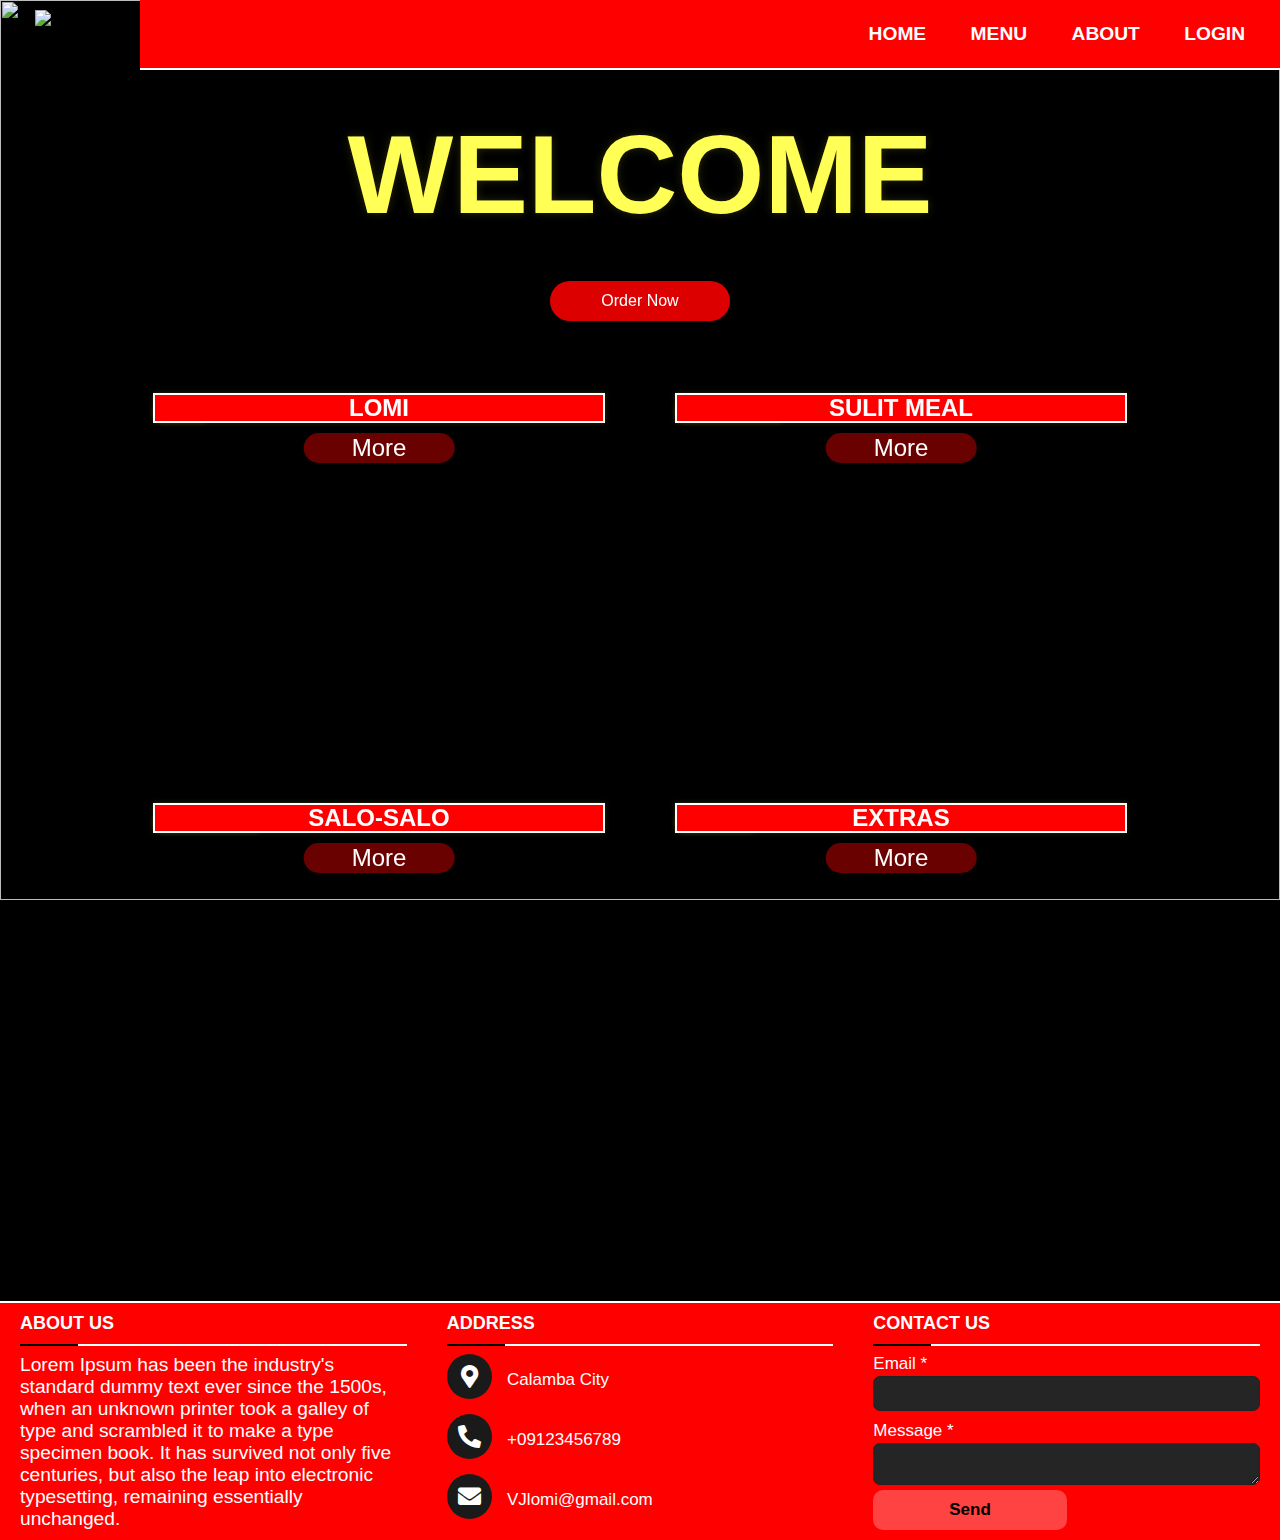
==== index.html @ 70a9bf77 "Add files via upload" ====
<!DOCTYPE html>
<html lang="en">
<head>
	<meta charset="utf-8">
	<meta name="viewport" content="width=device-width, initial-scale=1">
	<link rel="stylesheet" href="https://cdnjs.cloudflare.com/ajax/libs/font-awesome/5.15.3/css/all.min.css"/>
	<link rel="stylesheet" href="homecss1.css">
	<title>VJ LOMI ONLINE</title>
</head>
<body bgcolor="black">
	<img src="bbgg.png" width="100%" height=100% style="position: fixed; filter: opacity(98%);">
	<img class="nav-icon" src="LOGO.png">
	<div class="nav">
		<input type="checkbox" id="check" style="display: none;">
		<label for="check" class="checkbtn"><i class="fas fa-bars"></i></label>
		<ul>
			<li><a href="home1.html">Home</a></li>
			<li><a href="final-menu.html">Menu</a></li>
			<li><a href="about us.html">About</a></li>
			<li><a href="login.html">Login</a></li>
		</ul>
	</div>
	<div style="position: relative; top: 120px; width: 100vw">
		<div class="welcome centerdiv">WELCOME</div>
		<div class="welcomep centerdiv">
			Experience the unique taste of Original Batangas Lomi</div>
		<div class="btn" onclick="window.location.href='final-menu.html'">Order Now</div> 
	</div>
	<div class="grid">
		<div>
			<img src="reglomi.jpg" alt="LOMI">
			<div class="centerdiv">Lomi</div>
			<button><a href="final-menu.html">More</a></button>
		</div>
		<div>
			<img src="sulitt.jpg" alt="SULIT MEAL">
			<div class="centerdiv">Sulit Meal</div>
			<button><a href="final-menu.html">More</a></button>
		</div>
		<div>
			<img src="salo.jpg" alt="SALO-SALO">
			<div class="centerdiv">Salo-Salo</div>
			<button><a href="final-menu.html">More</a></button>
		</div>
		<div>
			<img src="extra.jpg" alt="EXTRAS">
			<div class="centerdiv">Extras</div>
			<button><a href="final-menu.html">More</a></button>
		</div>
	</div>
<!--	<footer class="copyright">&copy; Copyright 2023 VJ Batangas Lomi</footer> -->
<footer class="copyright"> 
	<div class="main-content"> 
	<div class="left box"> 
		<h2>About us</h2> 
		<div class="content">
			<p1>Lorem Ipsum has been the industry's standard dummy text ever since the 1500s, when an unknown printer took a galley of type and scrambled it to make a type specimen book. It has survived not only five centuries, but also the leap into electronic typesetting, remaining essentially unchanged.</p> 
		</div> 
	</div> 
	<div class="center box"> 
		<h2>Address</h2> 
		<div class="content"> 
			<div class="place"> 
				<span class="fas fa-map-marker-alt"></span> 
				<span class="text">Calamba City</span> 
			</div> 
			<div class="phone"> 
				<span class="fas fa-phone-alt"></span> 
				<span class="text">+09123456789</span> 
			</div> <div class="email"> 
				<span class="fas fa-envelope"></span> 
				<span class="text">VJlomi@gmail.com</span> 
			</div> 
		</div> 
	</div> 
	<div class="right box"> 
		<h2>Contact us</h2> 
		<div class="content"> 
			<form action="#"> 
				<div class="email"> 
					<div class="text">Email *</div> 
					<input type="email" required> 
				</div> 
				<div class="msg"> 
					<div class="text">Message *</div> 
					<textarea rows="2" cols="25" required>
					</textarea> 
				</div> 
				<div class="btn1">
					<button type="submit">Send</button> 
					</div> 
				</form> 
			</div>
		</div>
	</div>      
</footer>
</body>
</html>
---- homecss1.css ----
* {
    font-family: 'Poppins', sans-serif;
}
.centerdiv {
    display: flex;
    justify-content: center;
    align-items: center;
}

body {
    margin: 0; padding: 0;
    overflow-x: hidden;
}
.nav-icon {
    margin-left: 35px;
    position: absolute;
    top: 10px; left: 0;
    width: 70px;
}
.nav {
    z-index: 9998;
    display: flex;
    align-items: center;
    position: relative;
    top:0;
    left:140px;
    width:calc(100vw - 140px);
    height:70px;
    background-color: red;
    border-bottom: 2px solid white;
}
.nav ul {
    position: absolute;
    right: 0;
}
.nav li {
    margin-right: 30px;
    display: inline-block;
    list-style: none;
    text-transform: uppercase;
}
.nav li a {
    text-align: center;
    text-decoration: none;
    color: white;
    font-weight: bold;
    padding: 5px;
    transition: 1s background-color, color;
    font-size: 1.2rem;
}
.nav li a:hover {
    background-color: #00000044;
    color: #ffff55;
}
.checkbtn {
    display: none;
    position: absolute;
    font-size: 2rem;
    color: white;
    right: 30px;
    cursor: pointer;
}
.welcome {
    margin-top: -80px;
    position: relative;
    font-size: 7rem;
    font-weight: bold;
    color: #ffff55;
    text-shadow: 0 0 10px #44441199;
}
.welcomep 
{ 
    position: relative; font-size: 1.2rem 
}

.btn {
    display: flex;
    justify-content: center;
    align-items: center;
    border-radius: 20px;

    position: relative;
    width: 180px;
    height: 40px;
    text-align: center;
    left: 50vw;
    transform: translateX(-50%);
    margin-top: 20px;

    color: white;
    background-color: #ff0000dd;
    transition: 0.2s transform, color, background-color;
    cursor: pointer;
}

.btn:hover {
    background-color: red;
    transform: translateX(-50%) scale(1.04);
    color: rgb(255, 255, 255);
}

.grid {
    display: grid;
    grid-template-columns: repeat(2, 1fr);
    gap: 20px;

    position: relative;
    margin-top: 200px;
    left: 10vw;
    width: 80vw;

    min-height: 100vh;
    height: auto;
    padding-bottom: 100px;
}

.grid div img {
    position: relative;
    width: 90%;
    left: 5%;
    border-radius: 20px;
    border: 2px solid white;
    box-shadow: 0 0 5px #44441199;

    background-color: transparent;
}

.grid div div {
    color:  white;
    position: relative;
    top: -30px;
    width: 90%;
    left: 5%;
    height: 30px;
    text-align: center;
    font-size: 1.5rem;
    font-weight: bold;
    text-transform: uppercase;
    border: 2px solid white;
    box-shadow: 0 0 5px #44441199;
    background-color: red;
}

.grid div button {
    position: relative;
    top: -20px;
    left: 50%;
    width: 30%;
    height: 30px;
    border-radius: 20px;
    border: none;
    outline: none;
    background-color: rgb(105, 1, 1);
    color: rgb(255, 192, 192);
    font-size: 1.5rem;
    cursor: pointer;
    transform: translateX(-50%);
    transition: 0.2s all;
}

.grid div a{
    color:  white;
    text-decoration: none;
    position: relative;
    text-align: center;
    font-size: 1.5rem;
    font-weight: 500;
    
}

.grid div button:hover {
    transform: translateX(-50%) scale(1.04);
    color: rgb(255, 255, 255);
}
/* FOOTER */
.copyright {
    display: flex;
    position: relative;

    color: white;
    font-size: 1.2rem;
    border-top: 2px solid white;
    z-index: 999;
}

*{ 
    margin: 0; 
    padding: 0; 
    box-sizing: border-box;
} 
.content1{ 
    position: relative; 
    margin: 130px auto; 
    text-align: center; 
    padding: 0 20px;
 } 
.content1 .text{ 
    font-size: 2.5rem; 
    font-weight: 600; 
    color: #fdfdfd; 
}
.content1 .p1{ 
    font-size: 2.1875rem; 
    font-weight: 600; 
    color: #202020; 
} 
footer {
     position: auto; 
     bottom: 0px; 
     width: 100%; 
     background: #ff0000;
}
 .main-content { 
    display: flex;
 } 
 .main-content .box {
     flex-basis: 50%; 
     padding: 10px 20px;
} 
 .box h2 { 
    font-size: 1.125rem; 
    font-weight: 600; 
    text-transform: uppercase; 
} 
 .box .content { 
    margin: 20px 0 0 0; 
    position: relative;
 }
  .box .content:before{ 
    position: absolute; 
    content: ''; 
    top: -10px; 
    height: 2px; 
    width: 100%; 
    background: #ffffff; 
}
   .box .content:after{ 
    position: absolute; 
    content: ''; 
    height: 2px; 
    width: 15%; 
    background: #000000; 
    top: -10px; 
} 
   .left .content p{ 
    text-align: justify; 
} 
.left .content .social{ 
    margin: 20px 0 0 0; 
}
.left .content .social a{ 
    padding: 0 2px;
} 
.left .content .social a span { 
    height: 40px; 
    width: 40px; 
    background: #1a1a1a; 
    line-height: 40px; 
    text-align: center; 
    font-size: 18px; 
    border-radius: 5px; 
    transition: 0.3s; 
} 
.left .content .social a span:hover { 
    background: #f12020; 
    }
.center .content .fas{ 
    font-size: 1.4375rem; 
    background: #1a1a1a;
    height: 45px; 
    width: 45px; 
    line-height: 45px;
    text-align: center; 
    border-radius: 50%; 
    transition: 0.3s; 
    cursor: pointer; 
} 
.center .content .fas:hover{ 
        background: #ff5151; 
} 
.center .content .text{ 
        font-size: 1.0625rem; 
        padding-left: 10px; 
} 
.center .content .phone{ 
    margin: 15px 0; 
} 
.right form .text{ 
        font-size: 1.0625rem; 
        margin-bottom: 2px; 
        color: #ffffff; 
    } 
     .right form .msg{ 
        margin-top: 10px; 
    } 
    .right form input, .right form textarea{ 
        width: 100%; 
        border-radius: 7px;
        font-size: 1.0625rem; 
        background: #252525; 
        color: white;
        padding-left: 10px; 
        border: 1px solid #222222; 
    } 
     .right form input:focus, .right form textarea:focus{ 
        outline-color: #3498db; 
    } 
     .right form input{ 
        height: 35px; 
    } 
     .right form .btn{ 
        margin-top: 10px; 
    } 
     .right form .btn1 button{ 
        height: 40px; 
        width: 50%; 
        border: none; 
        outline: none; 
        border-radius: 10px;
        background: #ff4949e5; 
        font-size: 1.0625rem; 
        font-weight: bold; 
        cursor: pointer; 
        transition: .3s; 
    } 
.right form .btn button:hover{ 
        background: #ff5e5ee7; 
    } 
     .bottom center{ 
        padding: 5px; 
        font-size: 0.9375rem; 
        background: #ff4a4a; 
    } 
     .bottom center span{ 
        color: #656565; 
    }
      .bottom center a{ 
        color: #f12020; 
        text-decoration: none; 
    } 
      .bottom center a:hover{ 
        text-decoration: 
        underline; 
}

 @media (max-width: 754px) {
     .grid {
         grid-template-columns: repeat(1, 1fr);
     }
    .welcome  { 
        font-size: 5rem ; 
    }
    .welcomep { 
        font-size: 1rem ; 
    }
    .checkbtn { 
        display  : block; 
    }
    .nav ul { 
        position: fixed;
        width: 100vw;
        top: 60px;
        left: -100vw;

        height: 100vh;
        background: red;
        transition: all .5s;
        padding: 0;
        border-radius: 20px;
    }
    .nav ul li {
        display: block;
        position: relative;
        width: 90%;
        left: 10%;
        padding: 0;
        margin-left: -20px;
        margin-top: 5%;
        margin-bottom: 5%;
        text-align: center;
    }
    .nav ul li a { 
        font-size: 2rem; 
    }
    .nav li a:hover {
        background-color: #00000000;
        color: #ffff55;
    }
    #check:checked ~ ul { left: 0; }
}
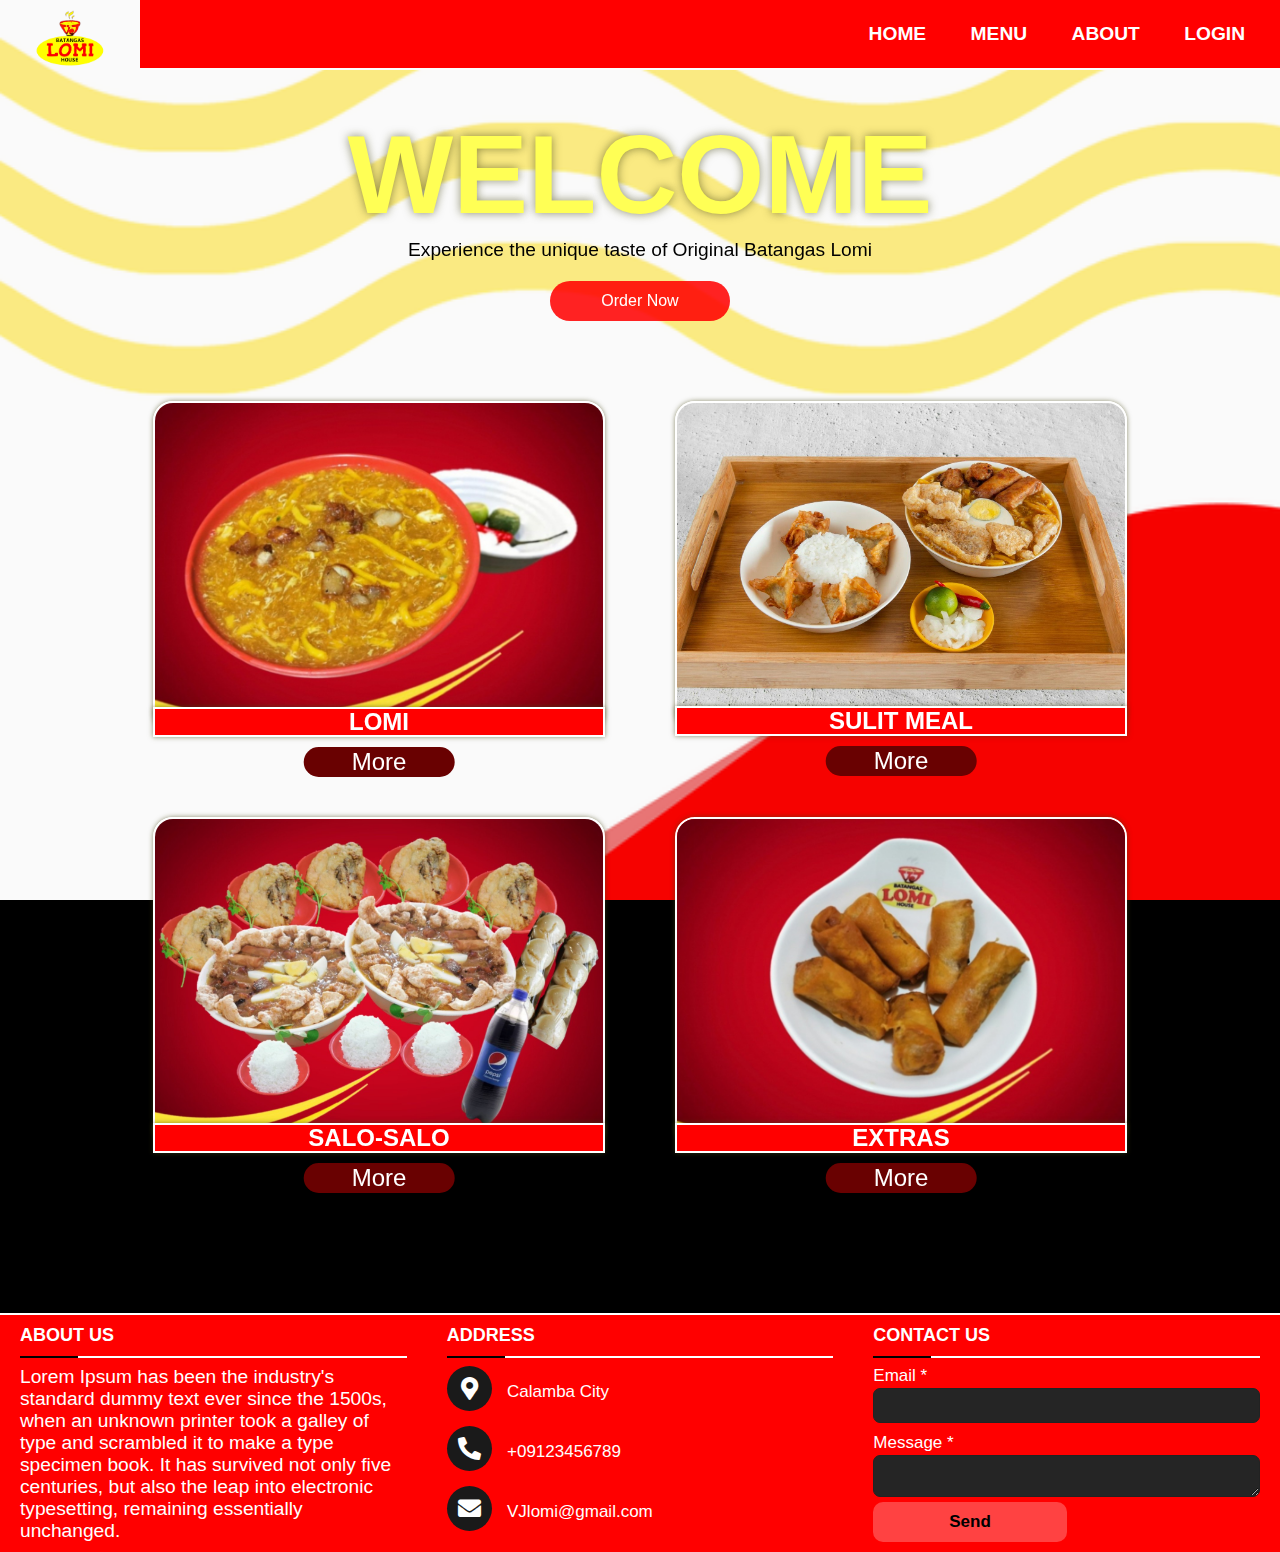
==== commit 35623dcd: "Update index.html" ====
--- a/index.html
+++ b/index.html
@@ -14,7 +14,7 @@
 		<input type="checkbox" id="check" style="display: none;">
 		<label for="check" class="checkbtn"><i class="fas fa-bars"></i></label>
 		<ul>
-			<li><a href="home1.html">Home</a></li>
+			<li><a href="index.html">Home</a></li>
 			<li><a href="final-menu.html">Menu</a></li>
 			<li><a href="about us.html">About</a></li>
 			<li><a href="login.html">Login</a></li>
@@ -95,4 +95,4 @@
 	</div>      
 </footer>
 </body>
-</html>+</html>
--- a/homecss1.css
+++ b/homecss1.css
@@ -388,4 +388,15 @@
     }
     #check:checked ~ ul { left: 0; }
 }
-    +@media (max-width: 768px) {
+    /* Adjustments for smaller screens */
+    .main-content {
+        flex-direction: column;
+    }
+
+    .main-content .box {
+        flex-basis: 100%;
+        margin-bottom: 20px;
+    }
+}
+    
